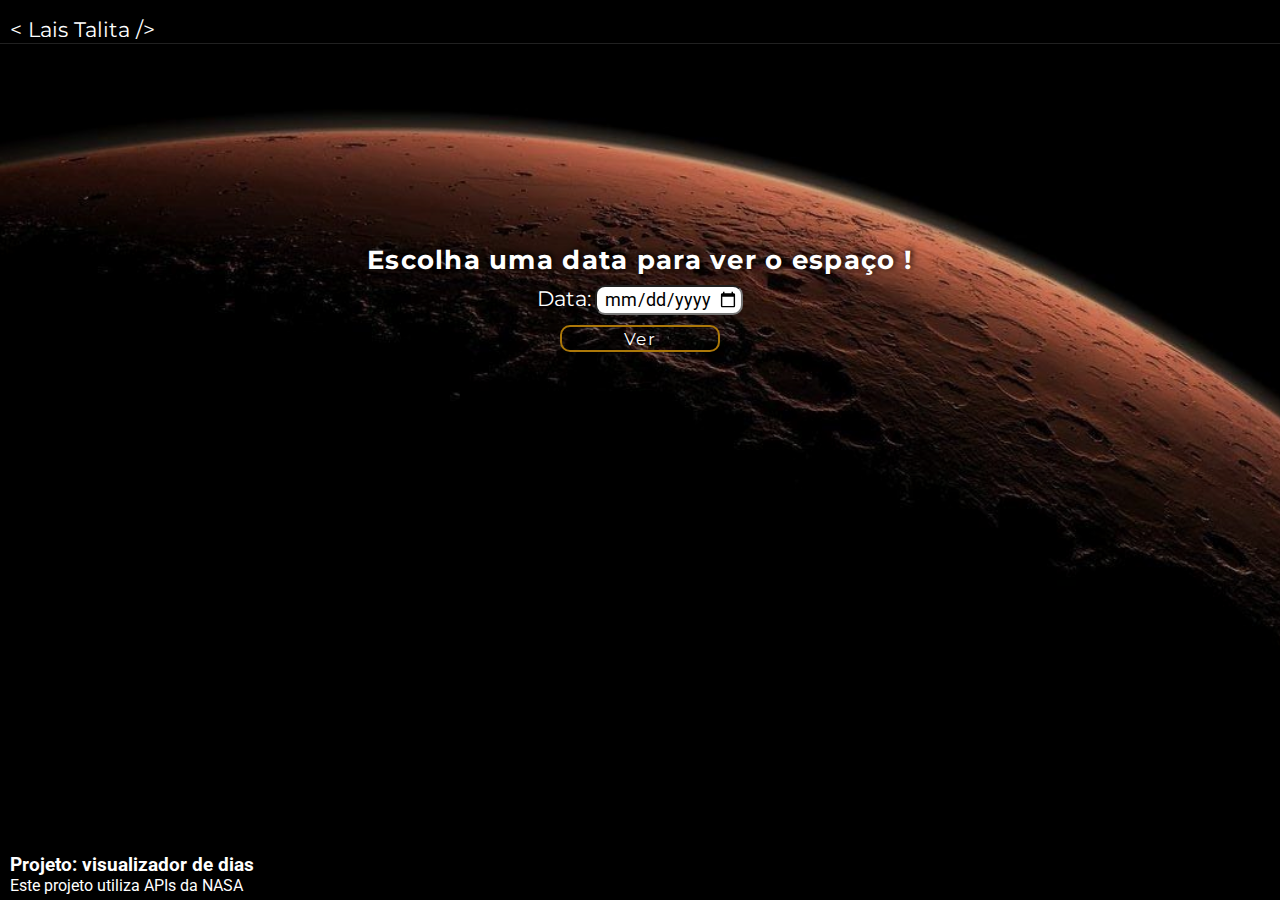
==== index.html @ 56a4070c "test" ====
<!DOCTYPE html>
<html lang="pt-br">
<head>
    <meta charset="UTF-8">
    <meta name="viewport" content="width=device-width, initial-scale=1.0">
    <link rel="stylesheet" href="estilo/style.css">
    <title>Document</title>
</head>

<body>
    <header>
        <p>  &lt; Lais Talita /&gt; </p>
    </header>
    <main>
        <section>
                <div id="info1">
                    <img id="imagem"   src="" alt="">
                    <p id="descricao"> </p>

                    <button id="b1"> <a href="index.html">voltar</a></button>
                </div>
          

         
               
                 <div id="info2">
                     <h1>Escolha uma data para ver o espaço !</h1>
                     <form action="" id="form">
                        <label for="dataS"> <p>Data:</p> </label>
                        <input type="date" id="dataS" > 
                        <br>
                        <button onclick="chama(event)"  type="submit"> <p>Ver</p> </button>
                     </form>
                 </div>
        </section>

       

        
    </main>

    <footer> 
        <div id="d1">
            <h2> Projeto: visualizador de dias</h2>
            <p> Este projeto utiliza APIs da NASA</p>
        </div>

    </footer>


<script>
    async function chama(event) {
        event.preventDefault()
        
        document.getElementById('info2').style.display='none'
        document.getElementById('info1').style.display='block'

            var chave = 'ZjnGILroRPYKnqpQX3uJxmrq8Hw9dU9nVsaRffKn'
            var dataSele = document.getElementById('dataS').value
            
            var url = ` https://api.nasa.gov/planetary/apod?date=${dataSele}&api_key=${chave}`

        try{
            var resp =await fetch(url)
            var data =  await resp.json()

            document.getElementById('descricao').textContent =data.explanation
            document.getElementById('imagem').src =data.url
            document.getElementById('imagem').alt = data.title
        }
        catch (error){
            console.error ('Erro ao buscar a imagem')
        }
    
    }

</script>
    
</body>
</html>
---- estilo/style.css ----
@import url('https://fonts.googleapis.com/css2?family=Montserrat:ital,wght@0,100..900;1,100..900&family=Roboto&display=swap');

:root{
    --var1: "Roboto", sans-serif;
    --var2: "Montserrat", sans-serif;
}
*{
    padding: 0px;
    margin: 0px;
}

body{
    min-width: 310px;
    background-image: url("../imagens/nasa.jpeg");
    background-repeat: no-repeat;
    background-size: cover;
    height: 100vh;
    color: white;
    background-attachment: fixed;
    display: flex;
    flex-direction: column;
}
main{
    background-color: rgba(0, 0, 0, 0.179);
    flex: 1;
}
header{
    height: 43px;
    background-color: rgb(0, 0, 0);
    border-bottom: 1px  solid rgba(255, 255, 255, 0.129) ;
}
header p{
    padding: 17px 0px 0.1% 10px;
}
 p ,h1,a { 
    font-family: var(--var2);
    font-size: 1.3em 
 }

#info1{
    margin: 40px auto;
    background-color: rgba(0, 0, 0, 0.846);
    display: none;
    padding: 8px;
    overflow: auto; 
    width: 90%;
    border: 0.2px solid rgba(172, 120, 9, 0.209) ;
}
#info2{ 
   margin:200px auto;
   width: 70%;
   text-align: center;
}
#info2 h1{
    letter-spacing: 0.05em;
    font-size: 1.6em;
    text-shadow: 2px -2px 6px black;
}
#info2 p{
    display: inline-block;
    text-shadow: 2px -2px 6px black;
}
#info1 p{
    margin: 2% 0px 1px 3%;
    text-indent: 1em;
    letter-spacing: 0.1em;
    font-family: var(--var1);
    font-size: 1.1em;
}
#info1 img{
    width: 45%;
    float: right;
    margin: 1% 4% 1px 10px ;
    min-width: 300px;
}
#b1{
    margin: 4% 4%;
    
}
input[type = date]{
    padding: 2px;
    font-size: 1.1em;
    width:10% ;
    min-width: 140px;
    text-align: center;
}
input[type = date],button{
    border-radius: 10px;
    font-family: var(--var1);
    margin-top: 10px;

}
button{
    letter-spacing: 0.1em;
    cursor: pointer;
    padding: 1px;
    color: white;
    width: 17%;
    min-width: 160px;
    background-color: transparent;
    border: 2px solid rgb(172, 120, 9);
  
}
button:hover{
    background-color: rgba(154, 153, 153, 0.173);
}
a{
    text-decoration: none;
    color: white;
  
}
footer{
    background-color: rgba(0, 0, 0, 0.286);
}
h2{
    font-size: 1.2em;
    font-family: var(--var1);
}
footer p{
    font-family: var(--var1);
    font-size: 1em;
}
#d1{
 margin-left: 10px;
 padding: 5px 0px;
}
@media(max-width:700px){
    
 p,a{
    font-size: 1.1em;
 }
 #info2 h1{
    font-size: 1.2em;
 }
    
}
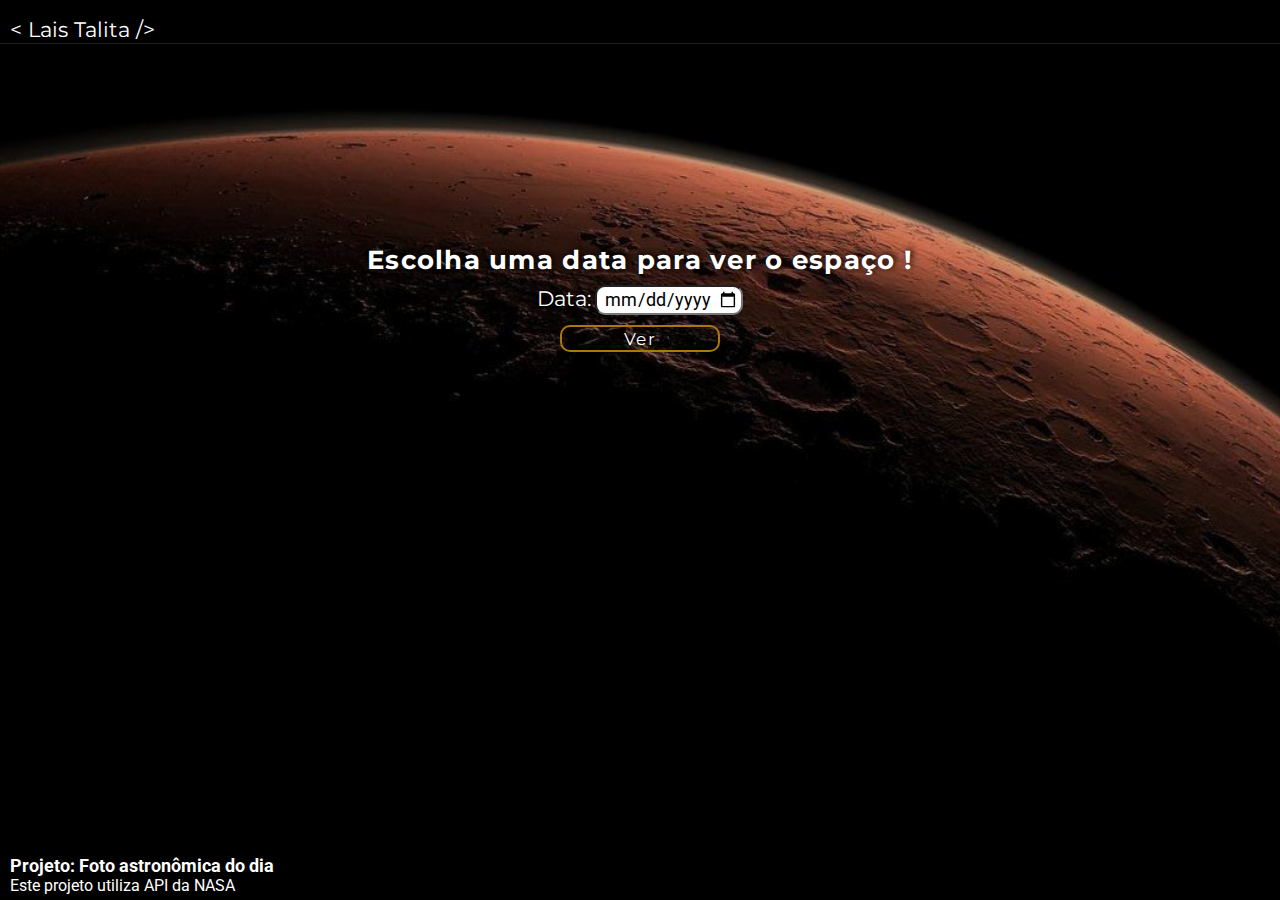
==== commit cf4dcbc9: "ok" ====
--- a/index.html
+++ b/index.html
@@ -41,8 +41,8 @@
 
     <footer> 
         <div id="d1">
-            <h2> Projeto: visualizador de dias</h2>
-            <p> Este projeto utiliza APIs da NASA</p>
+            <h2> Projeto: Foto astronômica do dia </h2>
+            <p> Este projeto utiliza API da NASA</p>
         </div>
 
     </footer>
--- a/estilo/style.css
+++ b/estilo/style.css
@@ -10,13 +10,11 @@
 }
 
 body{
-    min-width: 310px;
-    background-image: url("../imagens/nasa.jpeg");
-    background-repeat: no-repeat;
+    min-width: 320px;
+    background: black url("../imagens/nasa.jpeg") no-repeat fixed ;
     background-size: cover;
     height: 100vh;
     color: white;
-    background-attachment: fixed;
     display: flex;
     flex-direction: column;
 }
@@ -38,7 +36,7 @@
  }
 
 #info1{
-    margin: 40px auto;
+    margin: 70px auto;
     background-color: rgba(0, 0, 0, 0.846);
     display: none;
     padding: 8px;
@@ -68,10 +66,10 @@
     font-size: 1.1em;
 }
 #info1 img{
-    width: 45%;
+    width: 46%;
     float: right;
     margin: 1% 4% 1px 10px ;
-    min-width: 300px;
+    min-width: 310px;
 }
 #b1{
     margin: 4% 4%;
@@ -99,10 +97,11 @@
     min-width: 160px;
     background-color: transparent;
     border: 2px solid rgb(172, 120, 9);
+    transition: 0.5s;
   
 }
 button:hover{
-    background-color: rgba(154, 153, 153, 0.173);
+    background-color: rgba(65, 65, 26, 0.672);
 }
 a{
     text-decoration: none;
@@ -110,10 +109,10 @@
   
 }
 footer{
-    background-color: rgba(0, 0, 0, 0.286);
+    background-color: rgba(0, 0, 0, 0.916);
 }
 h2{
-    font-size: 1.2em;
+    font-size: 1.1em;
     font-family: var(--var1);
 }
 footer p{
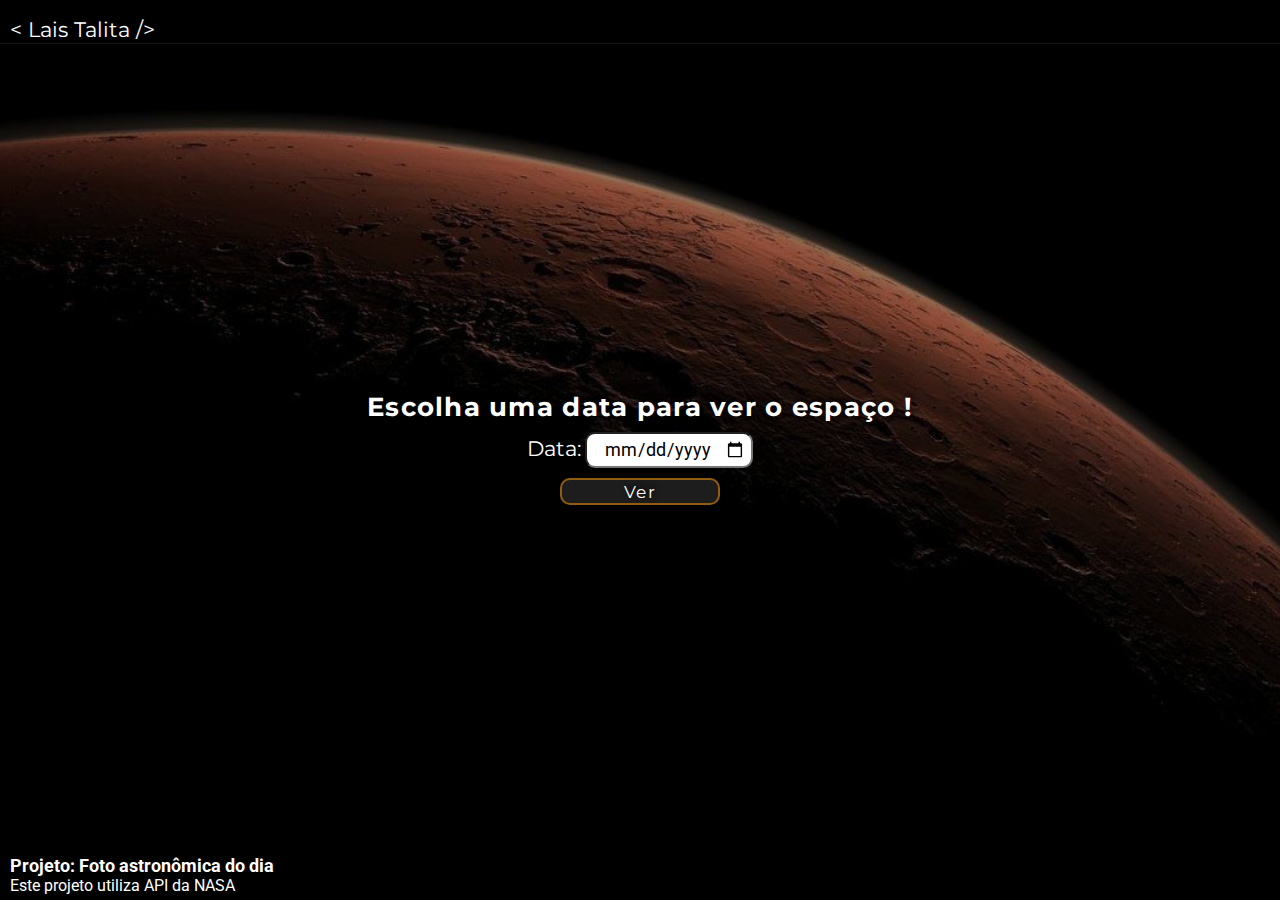
==== commit ec302ad8: "finalizado" ====
--- a/index.html
+++ b/index.html
@@ -17,7 +17,7 @@
                     <img id="imagem"   src="" alt="">
                     <p id="descricao"> </p>
 
-                    <button id="b1"> <a href="index.html">voltar</a></button>
+                    <button id="b1" onclick="window.location.href='index.html'" >Voltar </button>
                 </div>
           
 
@@ -54,6 +54,7 @@
         
         document.getElementById('info2').style.display='none'
         document.getElementById('info1').style.display='block'
+        
 
             var chave = 'ZjnGILroRPYKnqpQX3uJxmrq8Hw9dU9nVsaRffKn'
             var dataSele = document.getElementById('dataS').value
--- a/estilo/style.css
+++ b/estilo/style.css
@@ -8,24 +8,27 @@
     padding: 0px;
     margin: 0px;
 }
-
 body{
     min-width: 320px;
     background: black url("../imagens/nasa.jpeg") no-repeat fixed ;
     background-size: cover;
+    background-position: center top;
     height: 100vh;
     color: white;
     display: flex;
     flex-direction: column;
 }
 main{
-    background-color: rgba(0, 0, 0, 0.179);
+    background-color: rgba(0, 0, 0, 0.414);
     flex: 1;
+    display: flex;
+    align-items: center; 
+    justify-content: center; 
 }
 header{
     height: 43px;
-    background-color: rgb(0, 0, 0);
-    border-bottom: 1px  solid rgba(255, 255, 255, 0.129) ;
+    background-color:rgba(0, 0, 0, 0.414);
+    border-bottom: 1px  solid rgba(179, 173, 181, 0.129) ;
 }
 header p{
     padding: 17px 0px 0.1% 10px;
@@ -34,19 +37,17 @@
     font-family: var(--var2);
     font-size: 1.3em 
  }
-
 #info1{
-    margin: 70px auto;
+    margin: 0 auto;
     background-color: rgba(0, 0, 0, 0.846);
     display: none;
     padding: 8px;
     overflow: auto; 
-    width: 90%;
-    border: 0.2px solid rgba(172, 120, 9, 0.209) ;
+    width: 77%;
+    border: 0.2px solid rgba(172, 104, 9, 0.209) ;
 }
 #info2{ 
-   margin:200px auto;
-   width: 70%;
+   width: 100%;
    text-align: center;
 }
 #info2 h1{
@@ -72,14 +73,12 @@
     min-width: 310px;
 }
 #b1{
-    margin: 4% 4%;
-    
+    margin: 4% 4%;   
 }
 input[type = date]{
-    padding: 2px;
+    padding: 5px;
     font-size: 1.1em;
-    width:10% ;
-    min-width: 140px;
+    min-width: 150px;
     text-align: center;
 }
 input[type = date],button{
@@ -95,22 +94,21 @@
     color: white;
     width: 17%;
     min-width: 160px;
-    background-color: transparent;
-    border: 2px solid rgb(172, 120, 9);
+    background-color: rgba(255, 255, 255, 0.114);
+    border: 2px solid  rgba(205, 124, 11, 0.675);
     transition: 0.5s;
   
 }
 button:hover{
-    background-color: rgba(65, 65, 26, 0.672);
+    background-color:  rgba(141, 84, 5, 0.39);
 }
 a{
     text-decoration: none;
     color: white;
-  
 }
 footer{
-    background-color: rgba(0, 0, 0, 0.916);
-}
+    background-color: rgba(0, 0, 0, 0.353);
+} 
 h2{
     font-size: 1.1em;
     font-family: var(--var1);
@@ -123,13 +121,19 @@
  margin-left: 10px;
  padding: 5px 0px;
 }
-@media(max-width:700px){
+@media(max-width:600px){
     
  p,a{
-    font-size: 1.1em;
+    font-size: 1em;
  }
  #info2 h1{
     font-size: 1.2em;
  }
+ #info{
+    margin: 20% auto;
+ }
+ #info2{
+    margin: 40% auto
+ }
     
 }